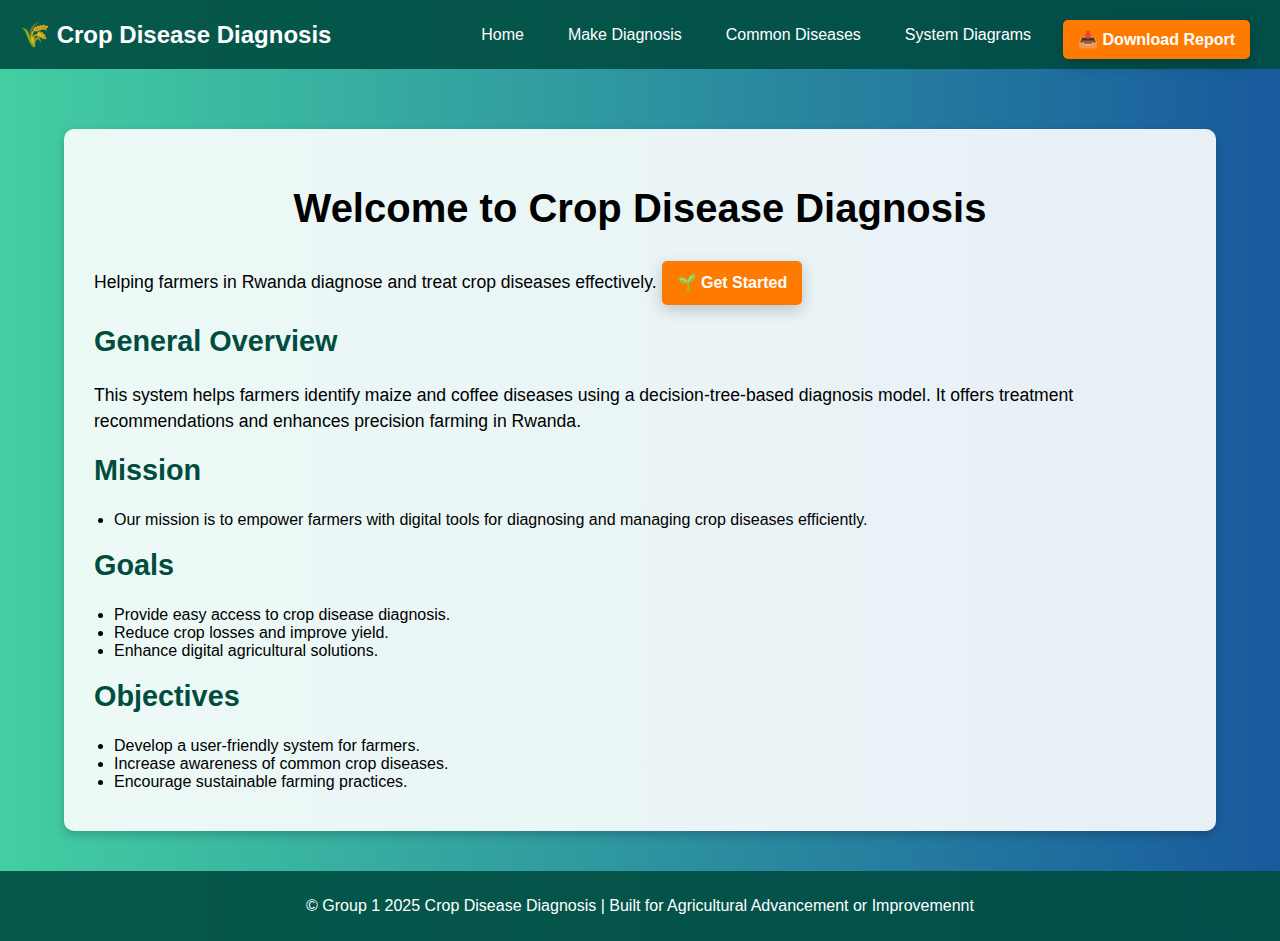
==== static/index.html @ 728dcf43 "Add files via upload" ====
<!DOCTYPE html>
<html lang="en">
<head>
    <meta charset="UTF-8">
    <meta name="viewport" content="width=device-width, initial-scale=1.0">
    <title>Crop Disease Diagnosis - Home</title>
    <link rel="icon" href="favicon.ico" type="image/x-icon"> <!-- Link to favicon -->
    <style>
        /* General Styling */
        body {
            font-family: 'Poppins', sans-serif;
            margin: 0;
            padding: 0;
            background: linear-gradient(to right, #43cea2, #185a9d);
            color: white;
            text-align: center;
        }

        /* Navigation Bar */
        nav {
            background: rgba(0, 77, 64, 0.9);
            padding: 10px 20px;
            display: flex;
            justify-content: space-between;
            align-items: center;
            position: relative;
            z-index: 1000;
        }

        nav .logo {
            font-size: 1.5rem;
            font-weight: bold;
            color: white;
        }

        nav ul {
            list-style: none;
            padding: 0;
            margin: 0;
            display: flex;
            align-items: center;
        }

        nav ul li {
            margin: 0 10px; /* Adjusted for better spacing */
        }

        nav ul li a {
            color: white;
            text-decoration: none;
            font-size: 1rem;
            padding: 8px 12px;
            transition: 0.3s;
            border-radius: 5px;
        }

        nav ul li a:hover {
            background: #ffb74d;
            color: #004d40;
            transform: scale(1.1);
        }

        /* Main Content */
        .container {
            width: 90%;
            max-width: 1200px;
            margin: 20px auto;
            padding: 20px;
        }

        /* General Section Styling */
        section {
            background: rgba(255, 255, 255, 0.9);
            color: black;
            padding: 30px;
            border-radius: 10px;
            box-shadow: 0px 4px 10px rgba(0, 0, 0, 0.2);
            margin-top: 20px;
            animation: fadeIn 1s ease-in;
            text-align: left; /* Align text to the left */
        }

        section h1 {
            margin-bottom: 20px; /* Increased space below h1 */
            font-size: 2.5rem;
        }

        section h2 {
            margin-top: 20px;
            font-size: 1.8rem; /* Slightly larger subheadings */
            color: #004d40;
        }

        section p {
            margin: 10px 0; /* Spacing for paragraphs */
            line-height: 1.5; /* Improved readability */
            font-size: 1.1rem; /* Slightly larger font size */
        }

        section ul {
            list-style-type: disc;
            padding-left: 20px; /* Indentation for list items */
            margin: 10px 0; /* Space above and below the list */
        }

        /* Buttons */
        .btn {
            display: inline-block;
            padding: 10px 15px; /* Adjusted for better fit */
            background: #ff7b00;
            color: white;
            text-decoration: none;
            font-size: 1rem;
            font-weight: bold;
            border-radius: 5px;
            transition: 0.3s ease-in-out;
            box-shadow: 0px 5px 15px rgba(0, 0, 0, 0.2);
            margin-top: 10px; /* Space above the button */
        }

        .btn:hover {
            background: #ff5200;
            transform: translateY(-3px);
        }

        /* Animations */
        @keyframes fadeIn {
            from {
                opacity: 0;
                transform: translateY(-10px);
            }
            to {
                opacity: 1;
                transform: translateY(0);
            }
        }

        /* Footer */
        footer {
            margin-top: 20px;
            padding: 10px;
            background: rgba(0, 77, 64, 0.9);
            color: white;
            position: relative;
            text-align: center;
        }

        /* Responsive Design */
        @media (max-width: 768px) {
            nav {
                flex-direction: column;
                align-items: center;
            }

            nav ul {
                flex-direction: column;
                margin-top: 10px;
            }

            nav ul li {
                margin: 5px 0;
            }

            section h1 {
                font-size: 2rem; /* Smaller size for mobile */
            }

            section h2 {
                font-size: 1.5rem; /* Smaller size for mobile */
            }

            .btn {
                font-size: 1rem;
                padding: 8px 12px;
            }
        }
    </style>
</head>
<body>
    <!-- Navigation Bar -->
    <nav>
        <div class="logo">🌾 Crop Disease Diagnosis</div>
        <ul>
            <li><a href="index.html">Home</a></li>
            <li><a href="http://127.0.0.1:5000">Make Diagnosis</a></li>
            <li><a href="diseases.html">Common Diseases</a></li>
            <li><a href="diagrams.html">System Diagrams</a></li>
            <li><a href="Group1_Report_Assignment2_Day1.pdf" download class="btn">📥 Download Report</a></li>
        </ul>
    </nav>

    <div class="container">
        <!-- Single Section for Content -->
        <section id="overview">
            <h1 style="text-align: center;">Welcome to Crop Disease Diagnosis</h1>
            <p>Helping farmers in Rwanda diagnose and treat crop diseases effectively.     <a href="diagnosis.html" class="btn">🌱 Get Started</a>
            </p>
            
            <h2>General Overview</h2>
            <p>This system helps farmers identify maize and coffee diseases using a decision-tree-based diagnosis model. 
               It offers treatment recommendations and enhances precision farming in Rwanda.</p>
            
            <h2>Mission</h2>
            <ul>
                <li>Our mission is to empower farmers with digital tools for diagnosing and managing crop diseases efficiently.</li>
            </ul>
            
            <h2>Goals</h2>
            <ul>
                <li>Provide easy access to crop disease diagnosis.</li>
                <li>Reduce crop losses and improve yield.</li>
                <li>Enhance digital agricultural solutions.</li>
            </ul>
            
            <h2>Objectives</h2>
            <ul>
                <li>Develop a user-friendly system for farmers.</li>
                <li>Increase awareness of common crop diseases.</li>
                <li>Encourage sustainable farming practices.</li>
            </ul>
        </section>
    </div>

    <!-- Footer -->
    <footer>
        <p>&copy; Group 1 2025 Crop Disease Diagnosis | Built for Agricultural Advancement or Improvemennt</p>
    </footer>
</body>
</html>
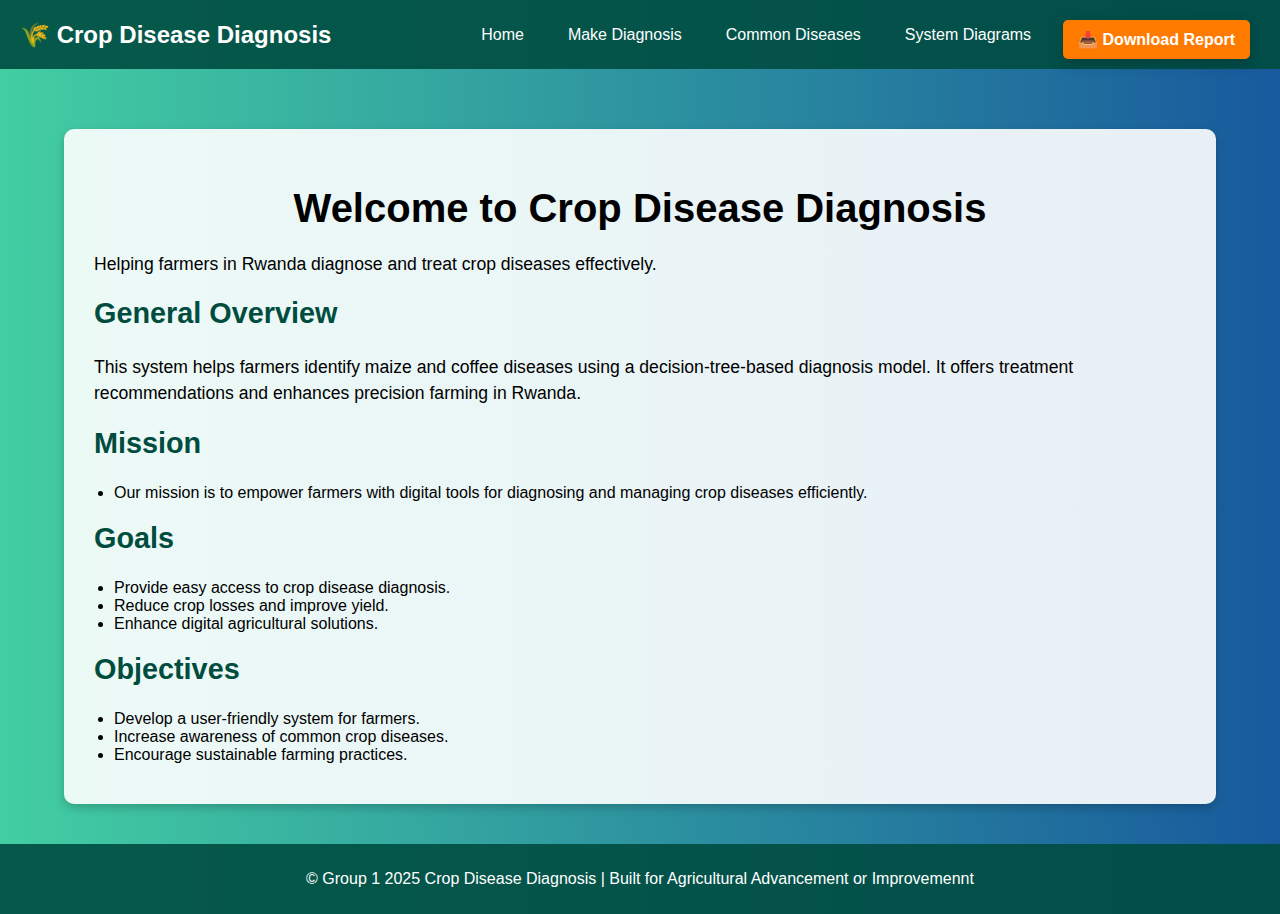
==== commit 797fcb7d: "Update index.html" ====
--- a/static/index.html
+++ b/static/index.html
@@ -193,7 +193,7 @@
         <!-- Single Section for Content -->
         <section id="overview">
             <h1 style="text-align: center;">Welcome to Crop Disease Diagnosis</h1>
-            <p>Helping farmers in Rwanda diagnose and treat crop diseases effectively.     <a href="diagnosis.html" class="btn">🌱 Get Started</a>
+            <p>Helping farmers in Rwanda diagnose and treat crop diseases effectively.
             </p>
             
             <h2>General Overview</h2>
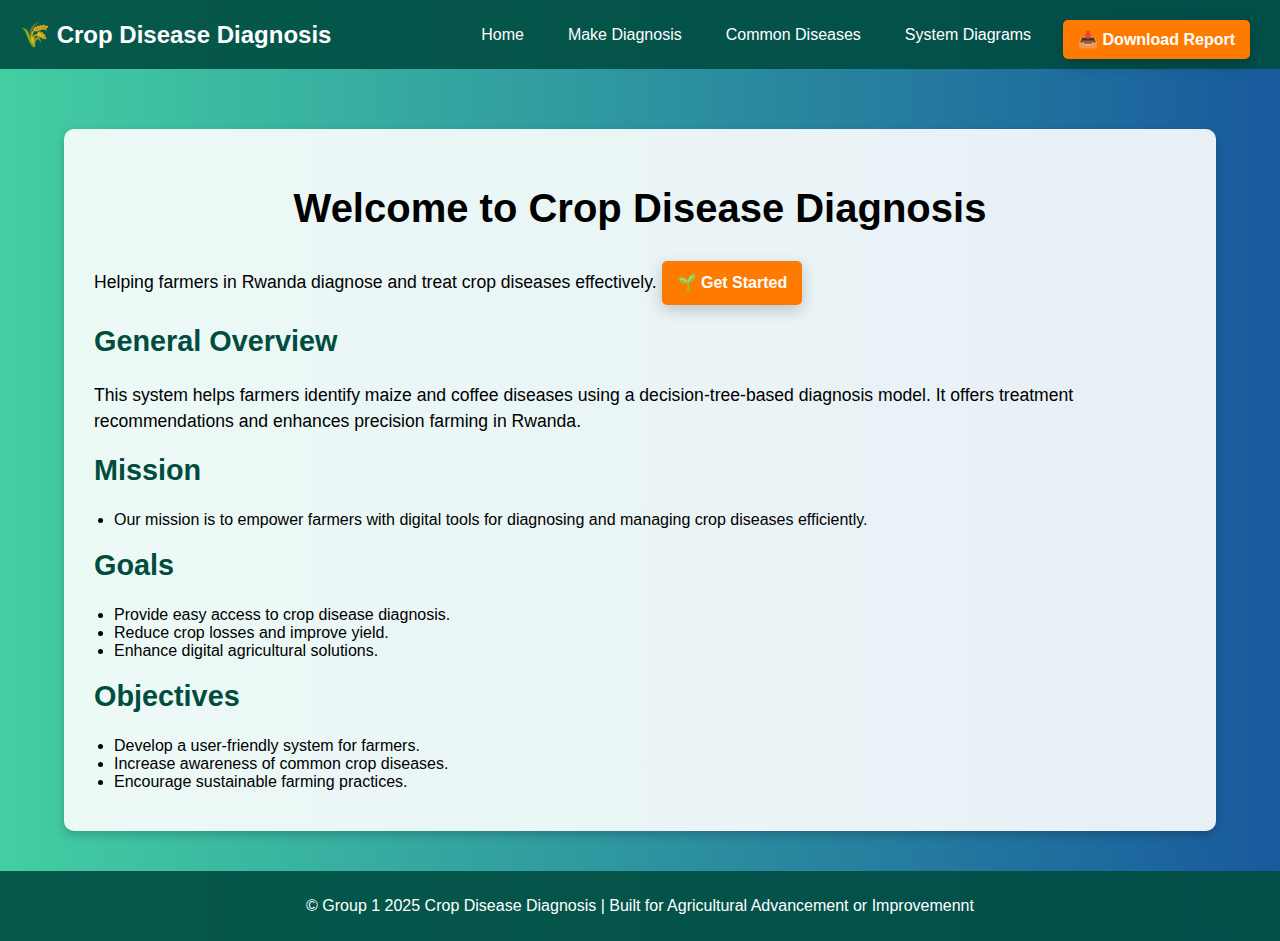
==== commit 334fc944: "Add files via upload" ====
--- a/static/index.html
+++ b/static/index.html
@@ -193,7 +193,7 @@
         <!-- Single Section for Content -->
         <section id="overview">
             <h1 style="text-align: center;">Welcome to Crop Disease Diagnosis</h1>
-            <p>Helping farmers in Rwanda diagnose and treat crop diseases effectively.
+            <p>Helping farmers in Rwanda diagnose and treat crop diseases effectively.     <a href="diagnosis.html" class="btn">🌱 Get Started</a>
             </p>
             
             <h2>General Overview</h2>
